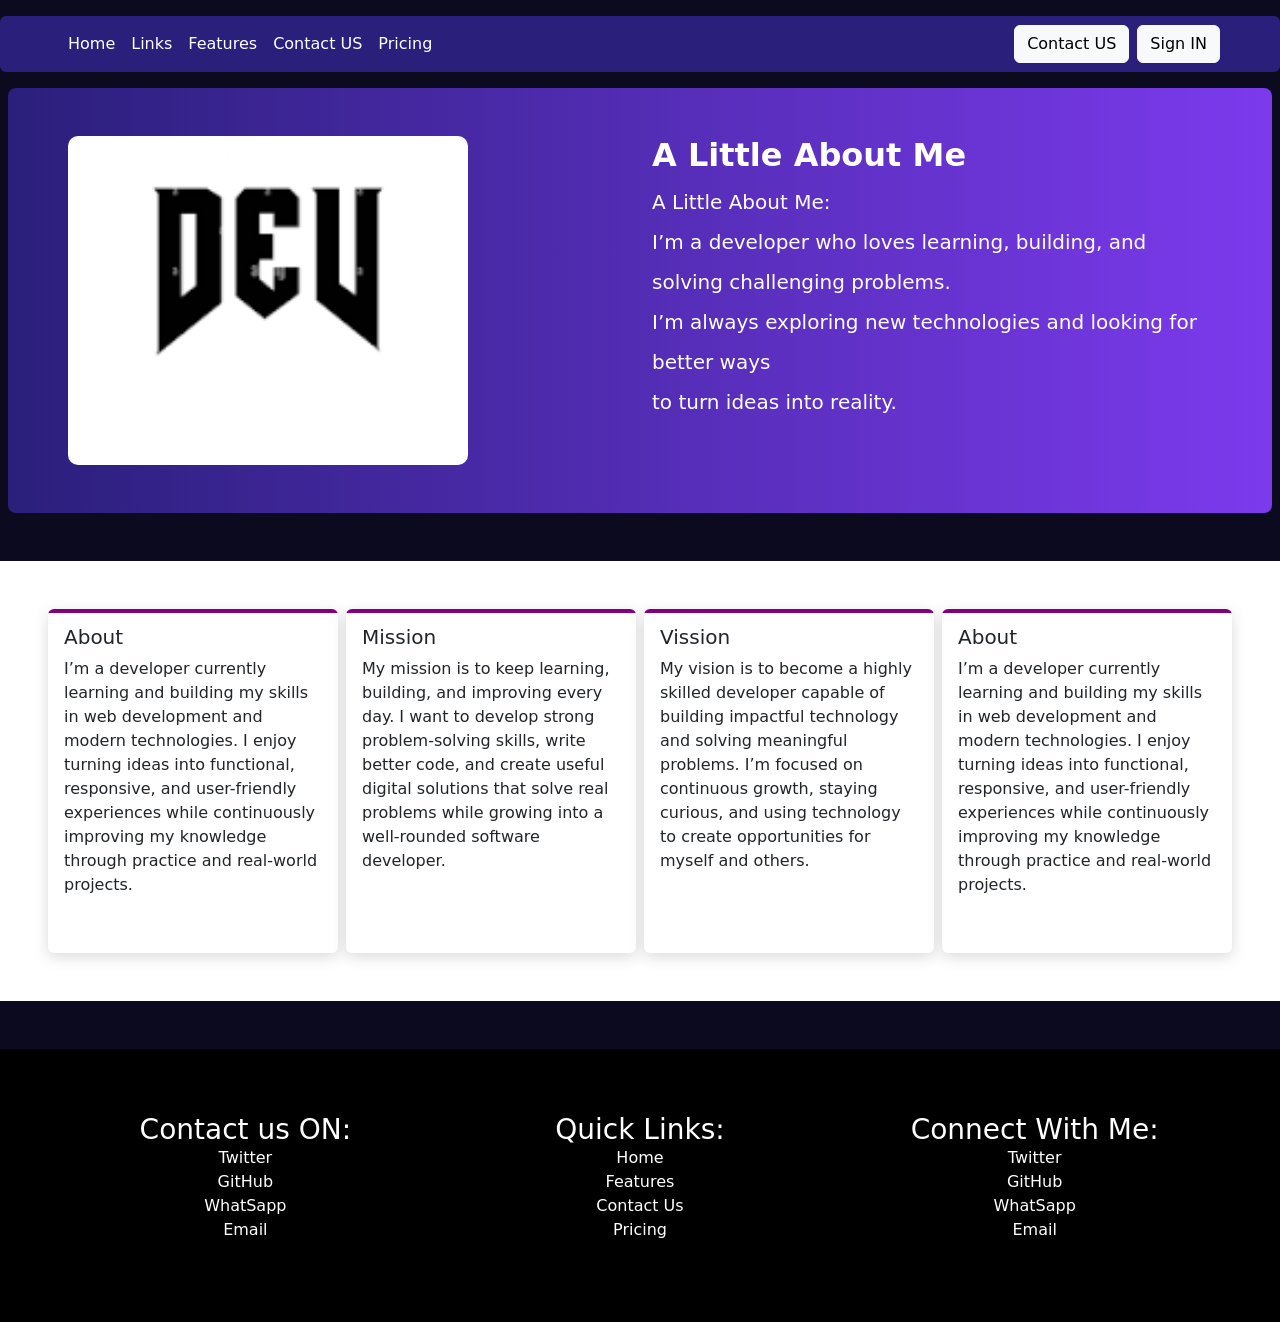
==== asset/assignment/index.html @ ef9fb08d "my first portfolio" ====
<!DOCTYPE html>
<html lang="en">
<head>
   <meta charset="UTF-8">
   <meta name="viewport" content="width=device-width, initial-scale=1.0">
   <title>Document</title>
   <link href="https://cdn.jsdelivr.net/npm/bootstrap@5.3.8/dist/css/bootstrap.min.css" rel="stylesheet" integrity="sha384-sRIl4kxILFvY47J16cr9ZwB07vP4J8+LH7qKQnuqkuIAvNWLzeN8tE5YBujZqJLB" crossorigin="anonymous">
   <link rel="stylesheet" href="/asset/assignment/">
   <link rel="stylesheet" href="/asset/assignment/index.css">
</head>
<body>
   <div>
    <nav class="navbar navbar-expand-lg  px-5 my-3 rounded">
  <div class="container-fluid">

    <!-- Brand -->
    <!-- <a class="navbar-brand" href="#">Navbar</a> -->

    <!-- Toggler -->
    <button class="navbar-toggler" type="button"
      data-bs-toggle="collapse"
      data-bs-target="#navbarNav"
      aria-controls="navbarNav"
      aria-expanded="false"
      aria-label="Toggle navigation">
      <span class="navbar-toggler-icon"></span>
    </button>

    <!-- Navbar content -->
    <div class="collapse navbar-collapse d-flex justify-content-between" id="navbarNav">

      <!-- Links -->
      <ul class="navbar-nav">
        <li class="nav-item">
          <a class="nav-link active text-white" aria-current="page" href="#">Home</a>
        </li>
        <li class="nav-item">
          <a class="nav-link text-white" href="#">Links</a>
        </li>
        <li class="nav-item">
          <a class="nav-link text-white" href="#">Features</a>
        </li>
        <li class="nav-item">
          <a class="nav-link text-white" href="#">Contact US</a>
        </li>
        <li class="nav-item">
          <a class="nav-link text-white" href="#">Pricing</a>
        </li>
        
      </ul>

      <!-- Buttons -->
      <div class="d-flex gap-2">
        <button type="button" class="btn btn-light ">Contact US</button>
        <button type="button" class="btn btn-light ">Sign IN</button>
      </div>

    </div>
  </div>
</nav>
<div  class="row header-container  m-2 rounded-3 p-5">
   <div class="col-lg-6">
      
      <img src="/asset/dev.png" alt="" width="400px py-30px">
         
      
   </div>
   <div class="col-lg-6">
    <h2 class="fw-bold text-white">
    A Little About Me

    </h2>
    <p class="lh-lg fs-5 text-white" >A Little About Me: <br>
      I’m a developer who loves learning, building, and solving challenging problems. <br> I’m always exploring new technologies and looking for better ways <br> to turn ideas into reality.
    </p>
   </div>
</div>
<div class="card-container p-5 bg-white my-5">
  <div class="row g-2">

    <div class="col-lg-3 col-md-6 col-12">
      <div class="card h-100 custom-card">
        <div class="card-body">
          <h5 class="card-title about-card">About</h5>
          <!-- <h6 class="card-subtitle mb-2 text-body-secondary">Card subtitle</h6> -->
          <p class="card-text">
            I’m a developer currently learning and building my skills in web development and modern technologies. I enjoy turning ideas into functional, responsive, and user-friendly experiences while continuously improving my knowledge through practice and real-world projects.

          </p>
          <a href="#" class="card-link">Card link</a>
          <a href="#" class="card-link">Another link</a>
        </div>
      </div>
    </div>

    <div class="col-lg-3 col-md-6 col-12">
      <div class="card h-100 custom-card">
        <div class="card-body">
          <h5 class="card-title mission-card">Mission</h5>
          <!-- <h6 class="card-subtitle mb-2 text-body-secondary">Card subtitle</h6> -->
          <p class="card-text">
           My mission is to keep learning, building, and improving every day. I want to develop strong problem-solving skills, write better code, and create useful digital solutions that solve real problems while growing into a well-rounded software developer.
          </p>
          <a href="#" class="card-link">Card link</a>
          <a href="#" class="card-link">Another link</a>
        </div>
      </div>
    </div>

    <div class="col-lg-3 col-md-6 col-12">
      <div class="card h-100 custom-card">
        <div class="card-body">
          <h5 class="card-title vission-card">Vission</h5>
          <!-- <h6 class="card-subtitle mb-2 text-body-secondary">Card subtitle</h6> -->
          <p class="card-text">
                        My vision is to become a highly skilled developer capable of building impactful technology and solving meaningful problems. I’m focused on continuous growth, staying curious, and using technology to create opportunities for myself and others.
          </p>
          <a href="#" class="card-link">Card link</a>
          <a href="#" class="card-link">Another link</a>
        </div>
      </div>
    </div>

    <div class="col-lg-3 col-md-6 col-12">
      <div class="card h-100 custom-card">
        <div class="card-body">
          <h5 class="About-card">About</h5>
          <!-- <h6 class="card-subtitle mb-2 text-body-secondary">Card subtitle</h6> -->
          <p class="card-text">
            I’m a developer currently learning and building my skills in web development and modern technologies. I enjoy turning ideas into functional, responsive, and user-friendly experiences while continuously improving my knowledge through practice and real-world projects.
          </p>
          <a href="#" class="card-link">Card link</a>
          <a href="#" class="card-link">Another link</a>
        </div>
      </div>
    </div>

  </div>
</div>

      <footer class="bg-black text-white">
        <div class=" row footer-container m-0 gap-0 align-items-center p-5 text-center">
          <div class="col-lg-4 col-md-6 col-12 my-3">
            <h3 class="m-0 p-0">Contact us ON:</h3>
            <ul class="list-unstyled">
            <li> <a href="">Twitter</a> </li>
            <li> <a href="">GitHub</a> </li>
            <li> <a href="">WhatSapp</a> </li>
            <li> <a href="">Email</a> </li>

            </ul>
          </div>
          <div class="col-lg-4 col-md-6 col-12 my-3 text-center">
            <h3 class="m-0 p-0">Quick Links:</h3>
            <ul  class="list-unstyled">
            <li> <a href="">Home</a> </li>
            <li> <a href="">Features</a> </li>
            <li> <a href="">Contact Us</a> </li>
            <li> <a href="">Pricing</a> </li>

            </ul>
          </div>
          <div class="col-lg-4 col-md-6 col-12 my-3">
            <h3  class="m-0 p-0">Connect With Me:</h3>
            <ul  class="list-unstyled">
            <li> <a href="">Twitter</a> </li>
            <li> <a href="">GitHub</a> </li>
            <li> <a href="">WhatSapp</a> </li>
            <li> <a href="">Email</a> </li>
            <!-- <li>ONe state</li> -->

            </ul>
          </div>
        </div>

      </footer>




   
   
      
      
      

      </div>

   
</body>
</html>
---- asset/assignment/index.css ----
*{
   padding: 0;
   margin: 0;
   box-sizing: border-box;
}
body {
  /* background-image: url("/asset/photo-1582769923195-c6e60dc1d8dc.avif"); */
  background-size: cover;
  background-position: center;
  background-repeat: no-repeat;
  background-color: #0B0A1f;
}

nav{
   background-color: #2a1f7b ;
   /* background-color: black; */
}
a {
  position: relative;
  text-decoration: none;
  color: white;
}

a::after {
  content: "";
  position: absolute;
  left: 50%;
  bottom: -5px;
  width: 0;
  height: 2px;
  background-color: white;
  transform: translateX(-50%);
  transition: width 0.3s ease;
}

a:hover::after {
  width: 100%;
}
.custom-btn{
   /* background-color: #0c121b; */
}
.header-container{
  background-color: #2a1f7b;
  background: linear-gradient(90deg,#2a1f7b ,#7C3AED);
}
img{
  border-radius: 10px;
  /* padding-top: 30px; */
  
}
.card-container{
  /* width: 100vw; */
}
.custom-card {
    position: relative;
    overflow: hidden;
    border: none;
    transition: transform 0.3s ease, box-shadow 0.3s ease;

    /* Shadow */
    box-shadow: 0 4px 15px rgba(0, 0, 0, 0.15);
}

/* Purple line at the top */
.custom-card::before {
    content: "";
    position: absolute;
    top: 0;
    left: 0;
    width: 100%;
    height: 4px;
    background-color: purple;
}

/* Hover effect */
.custom-card:hover {
    transform: scale(1.05);
    box-shadow: 0 8px 25px rgba(0, 0, 0, 0.2);
}
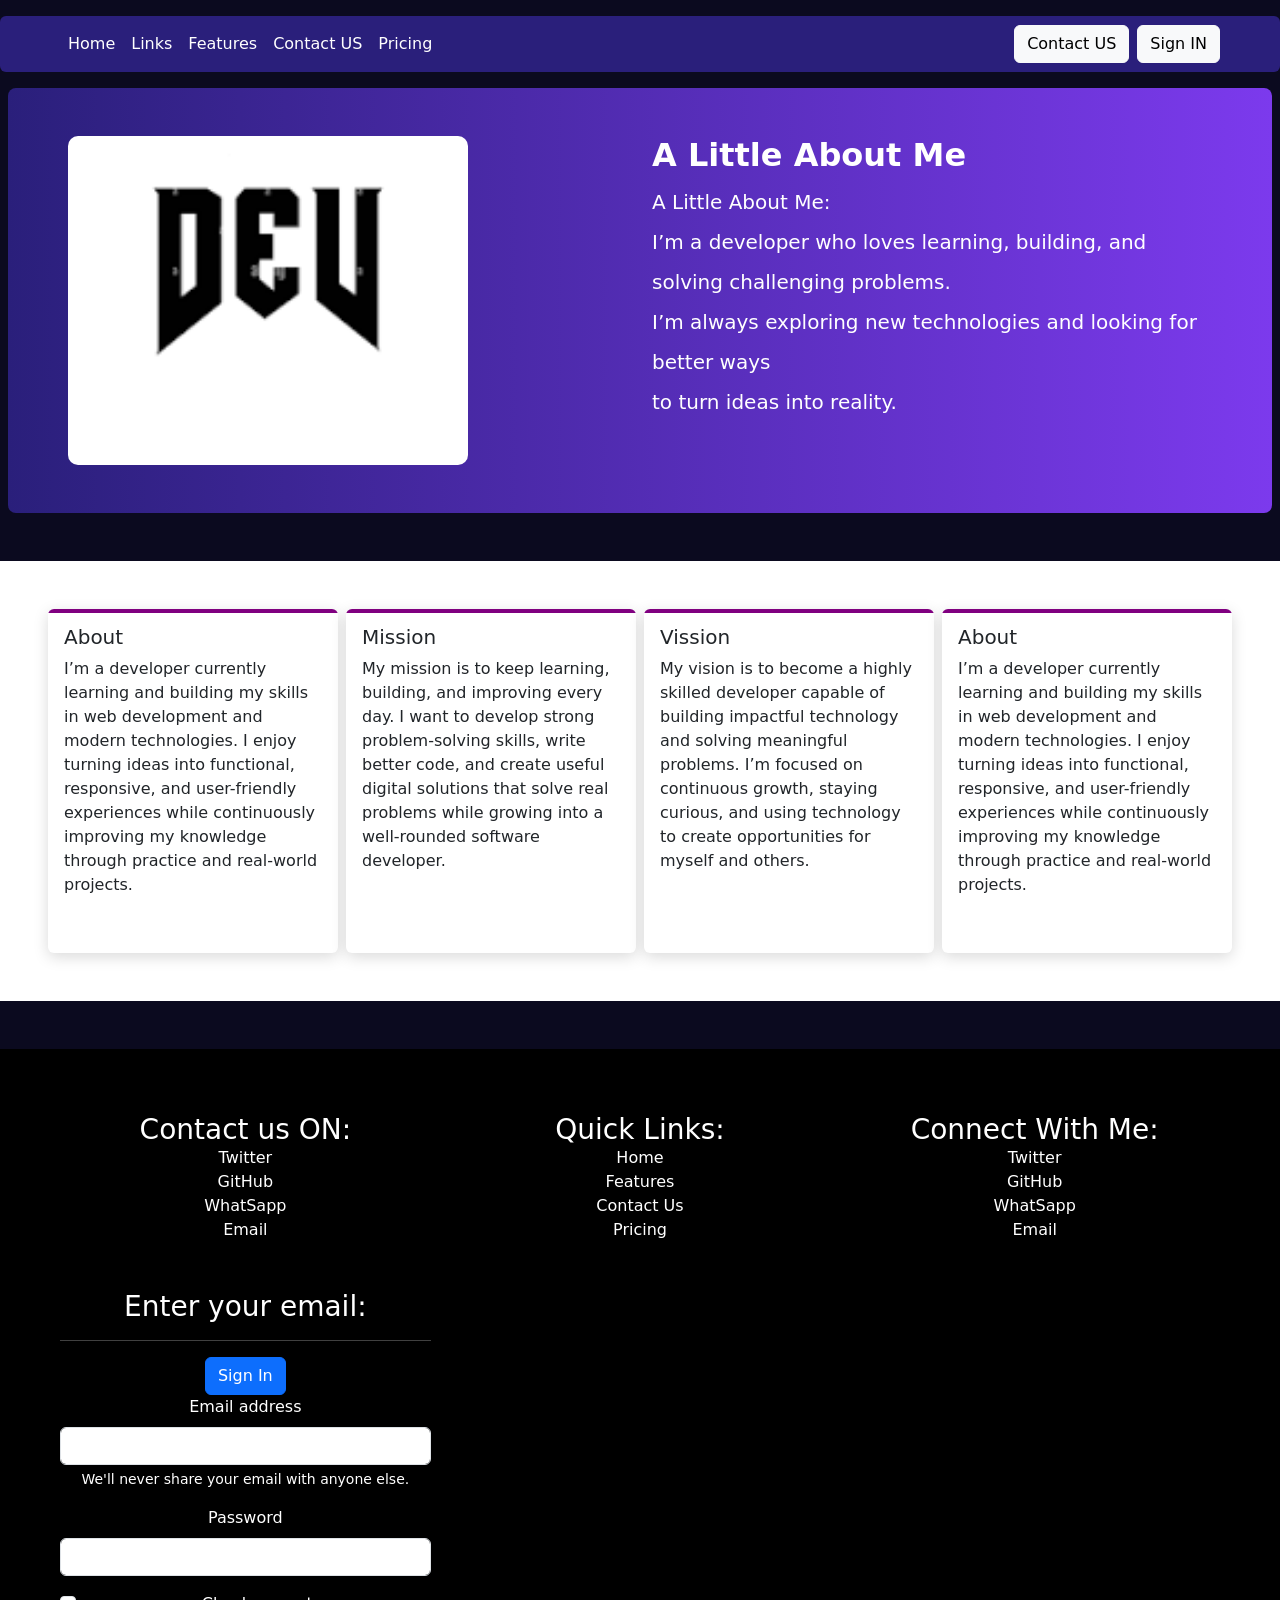
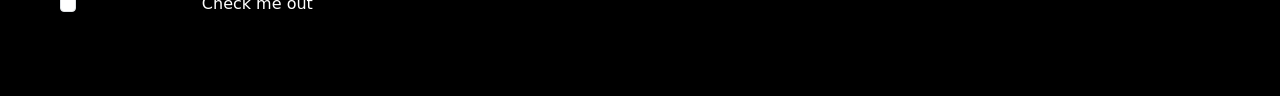
==== commit 9152c483: "updated the footer" ====
--- a/asset/assignment/index.html
+++ b/asset/assignment/index.html
@@ -171,7 +171,32 @@
 
             </ul>
           </div>
-        </div>
+
+          <div class="col-lg-4 col-md-12 col-12 my-3 justify-content-center">
+            <h3  class="m-0 p-0">Enter your email:</h3>
+            <hr>
+            <form>
+    <button type="submit" class="btn btn-primary">Sign In</button>
+  <div class="mb-3">
+    <label for="exampleInputEmail1" class="form-label">Email address</label>
+    <input type="email" class="form-control" id="exampleInputEmail1" aria-describedby="emailHelp">
+    <div id="emailHelp" class="form-text text-white">We'll never share your email with anyone else.</div>
+  </div>
+  <div class="mb-3">
+    <label for="exampleInputPassword1" class="form-label">Password</label>
+    <input type="password" class="form-control" id="exampleInputPassword1">
+  </div>
+  <div class="mb-3 form-check">
+    <input type="checkbox" class="form-check-input" id="exampleCheck1">
+    <label class="form-check-label" for="exampleCheck1">Check me out</label>
+  </div>
+  
+</form>
+
+           
+          </div>
+          </div>
+        
 
       </footer>
 
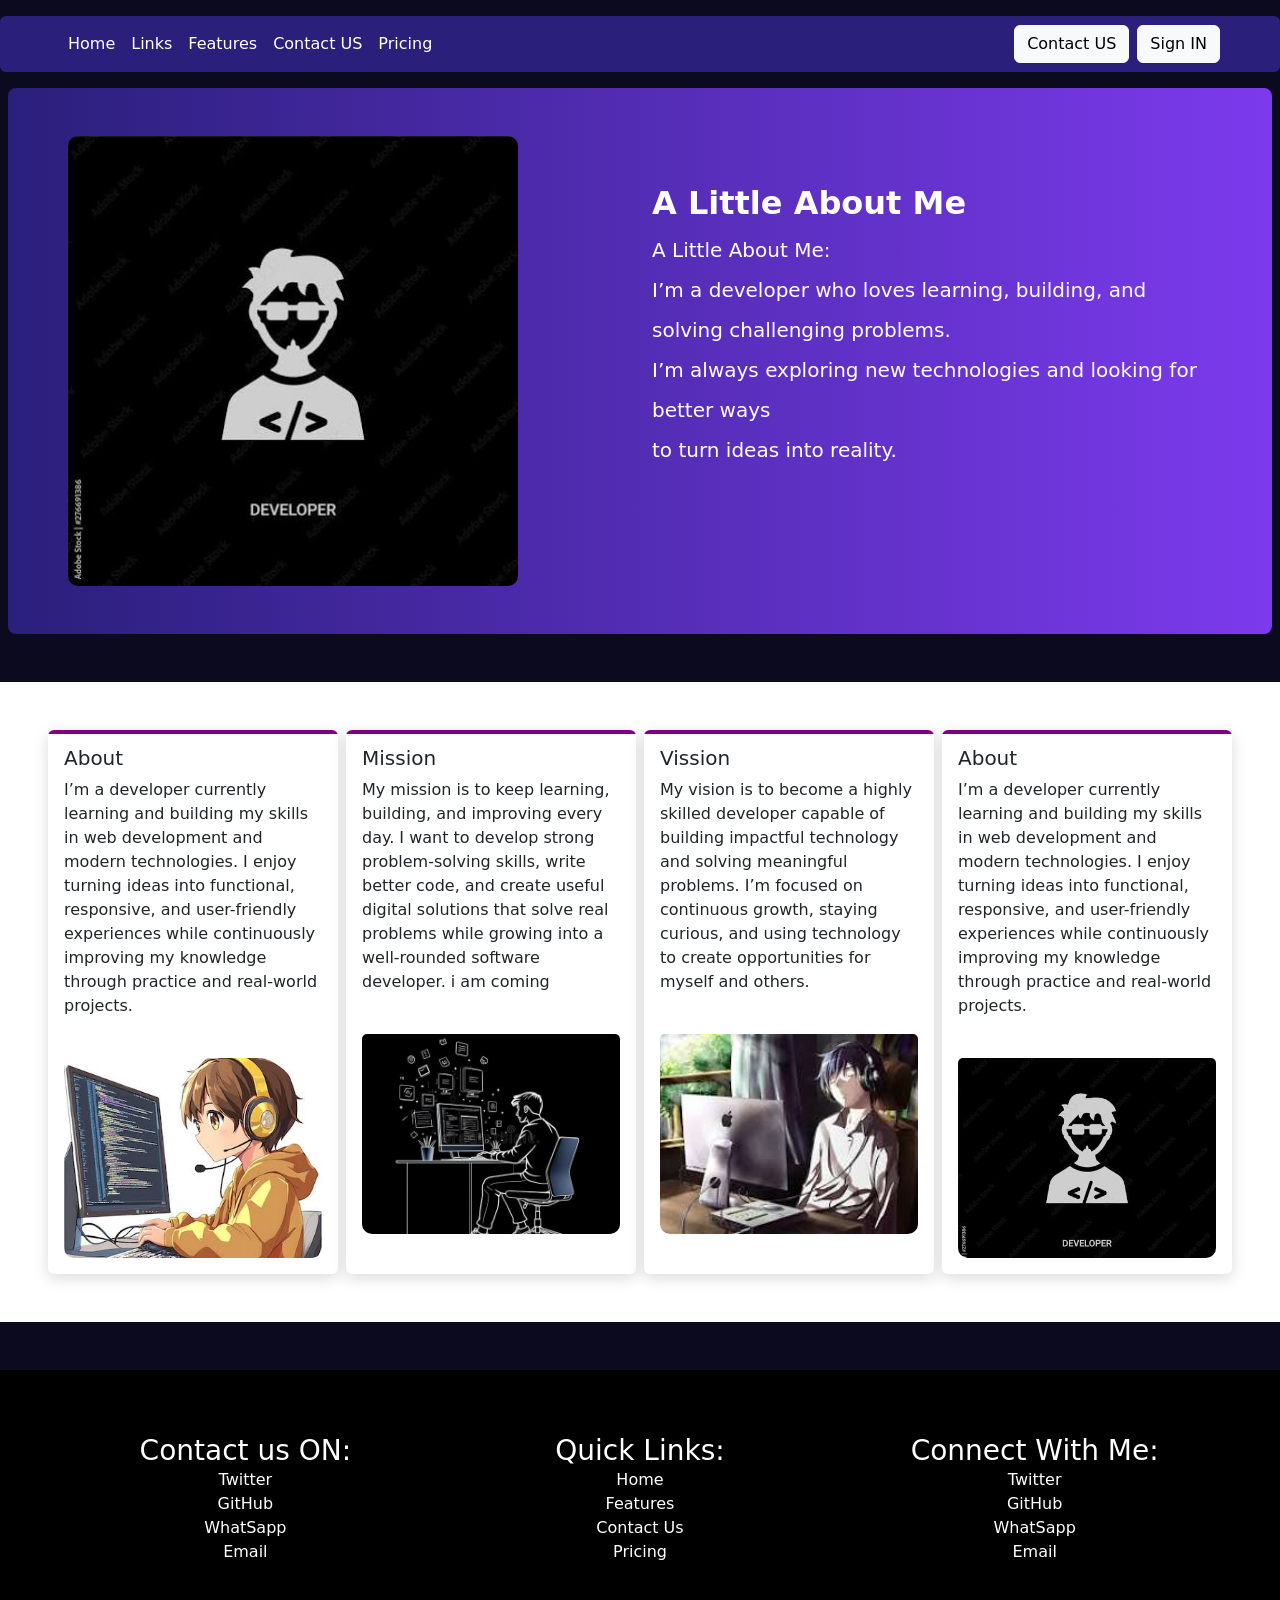
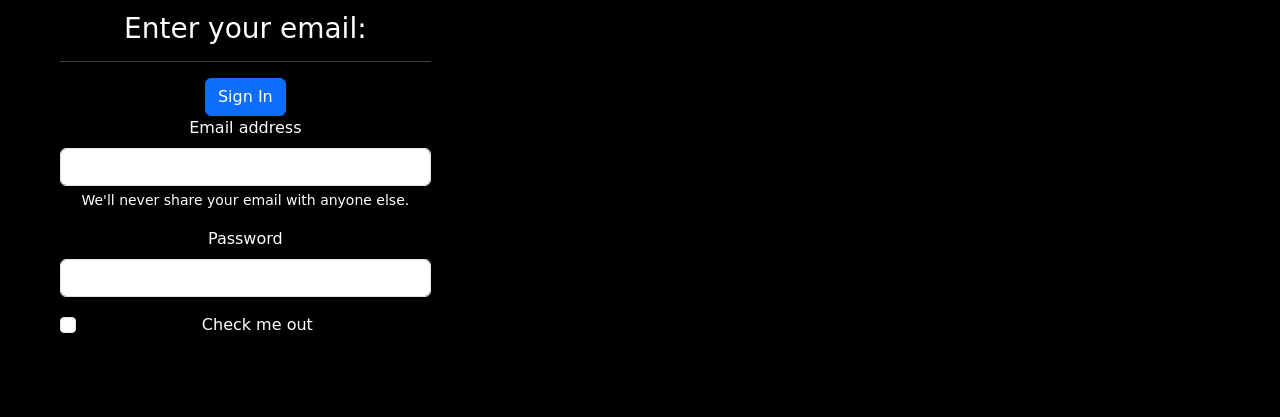
==== commit 9f8a6c9a: "fixed card" ====
--- a/asset/assignment/index.html
+++ b/asset/assignment/index.html
@@ -61,16 +61,16 @@
 <div  class="row header-container  m-2 rounded-3 p-5">
    <div class="col-lg-6">
       
-      <img src="/asset/dev.png" alt="" width="400px py-30px">
+      <img src="/asset/portfolio-image.png" alt="" width="450px py-30px">
          
       
    </div>
-   <div class="col-lg-6">
+   <div class="col-lg-6 pt-5">
     <h2 class="fw-bold text-white">
     A Little About Me
 
     </h2>
-    <p class="lh-lg fs-5 text-white" >A Little About Me: <br>
+    <p class="lh-lg fs-5 text-white " >A Little About Me: <br>
       I’m a developer who loves learning, building, and solving challenging problems. <br> I’m always exploring new technologies and looking for better ways <br> to turn ideas into reality.
     </p>
    </div>
@@ -89,6 +89,8 @@
           </p>
           <a href="#" class="card-link">Card link</a>
           <a href="#" class="card-link">Another link</a>
+
+          <img src="/asset/images.png" alt="Decription" width="200px " class="card-img-top" style="object-fit: cover; height: 200px;">
         </div>
       </div>
     </div>
@@ -100,9 +102,12 @@
           <!-- <h6 class="card-subtitle mb-2 text-body-secondary">Card subtitle</h6> -->
           <p class="card-text">
            My mission is to keep learning, building, and improving every day. I want to develop strong problem-solving skills, write better code, and create useful digital solutions that solve real problems while growing into a well-rounded software developer.
-          </p>
-          <a href="#" class="card-link">Card link</a>
-          <a href="#" class="card-link">Another link</a>
+           i am coming
+          </p>
+          <a href="#" class="card-link">Card link</a>
+          <a href="#" class="card-link">Another link</a>
+
+          <img src="/asset/dev-img.png" alt="Decription" width="200px " class="card-img-top" style="object-fit: cover; height: 200px;">
         </div>
       </div>
     </div>
@@ -117,6 +122,7 @@
           </p>
           <a href="#" class="card-link">Card link</a>
           <a href="#" class="card-link">Another link</a>
+          <img src="/asset/anime-image.png" alt="Decription" width="200px " class="card-img-top" style="object-fit: cover; height: 200px;">
         </div>
       </div>
     </div>
@@ -131,6 +137,7 @@
           </p>
           <a href="#" class="card-link">Card link</a>
           <a href="#" class="card-link">Another link</a>
+          <img src="/asset/portfolio-image.png" alt="Decription" width="200px " class="card-img-top" style="object-fit: cover; height: 200px;">
         </div>
       </div>
     </div>
